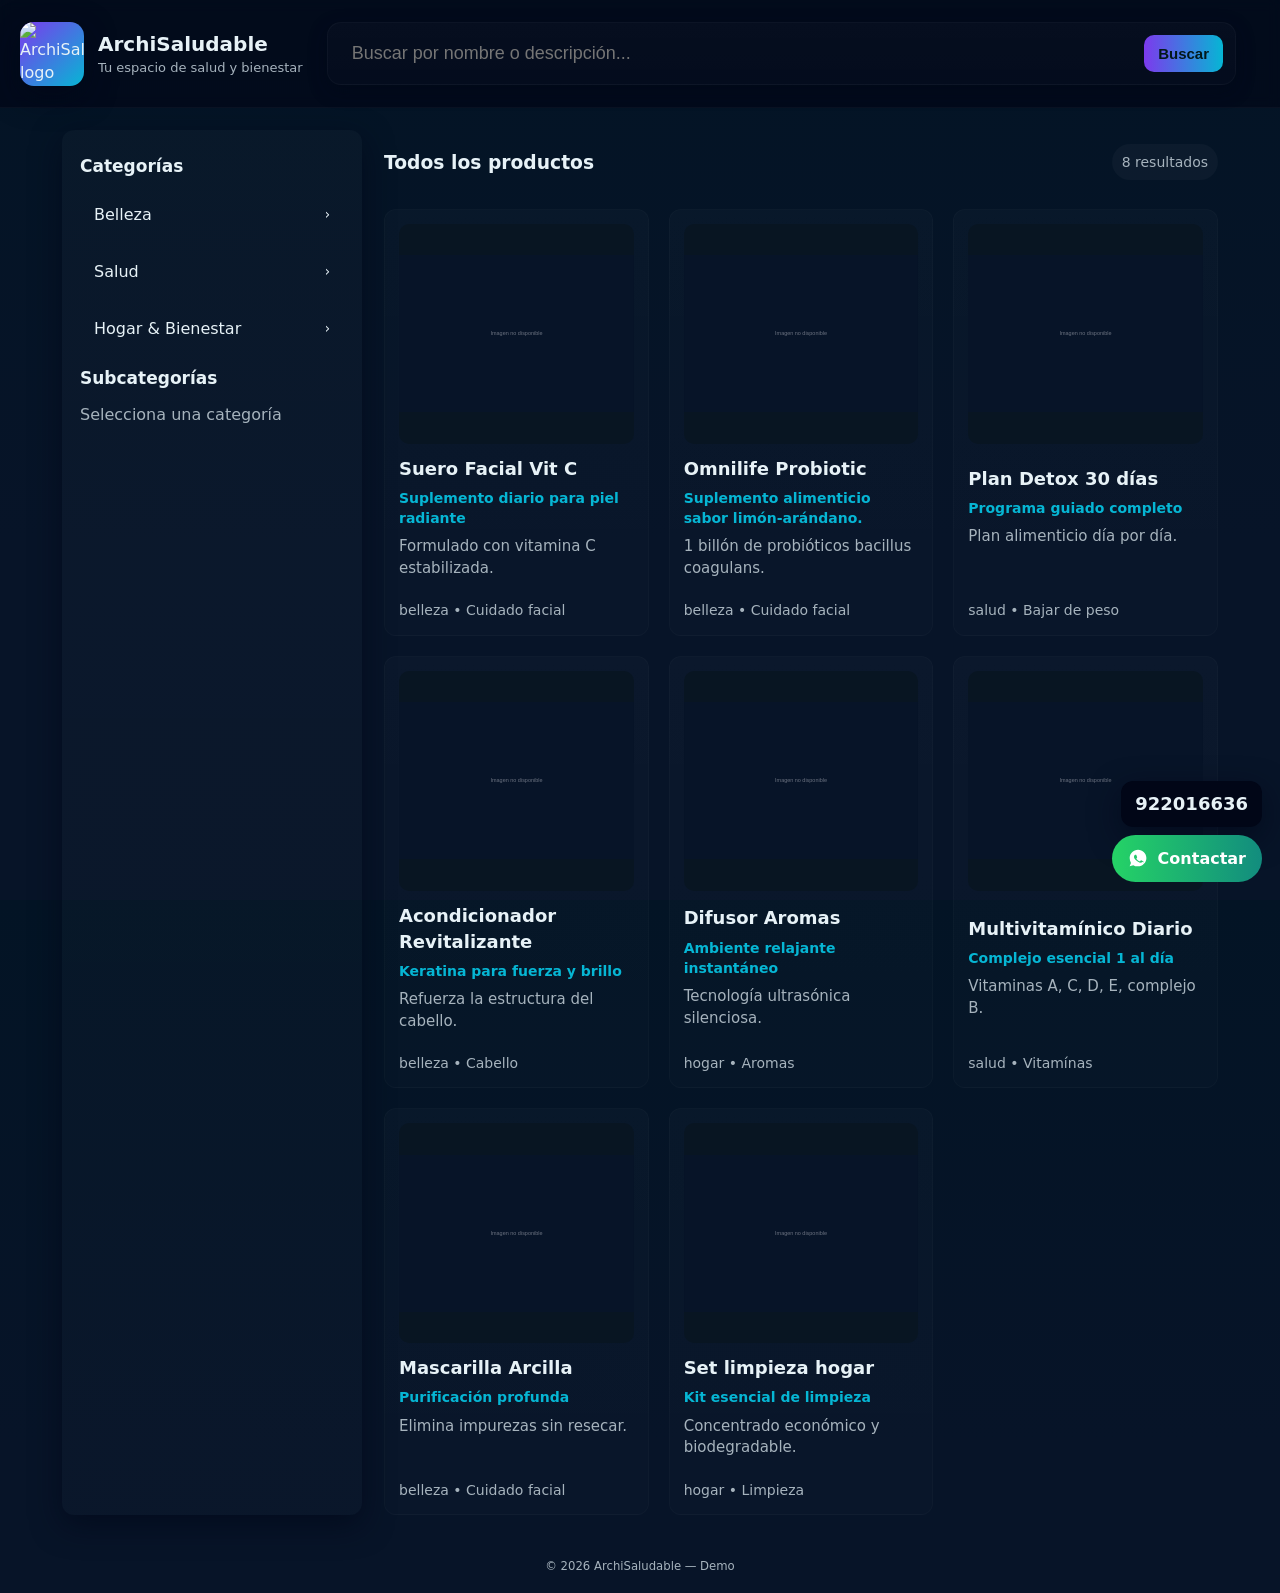
==== ArchiPapu.html @ 8f839a3d "Add files via upload" ====
<!doctype html>
<html lang="es">
<head>
  <meta charset="utf-8" />
  <meta name="viewport" content="width=device-width,initial-scale=1" />
  <title>ArchiSaludable — Catálogo</title>
  <meta name="description" content="ArchiSaludable - Productos de salud y bienestar" />
  <style>
    :root{
      --bg:#031425;
      --panel: linear-gradient(180deg, rgba(255,255,255,0.02), rgba(255,255,255,0.01));
      --accent-1:#06b6d4;
      --accent-2:#7c3aed;
      --muted:#a6b3bd;
      --text:#e7f2f7;
      --card-radius:14px;
      --soft-shadow: 0 10px 30px rgba(2,6,23,0.6);
      font-family: Inter, system-ui, -apple-system, "Segoe UI", Roboto, "Helvetica Neue", Arial;
    }

    *{box-sizing:border-box}
    html,body{height:100%; margin:0; background:linear-gradient(180deg,var(--bg) 0%, #071428 60%); color:var(--text); -webkit-font-smoothing:antialiased; -moz-osx-font-smoothing:grayscale;}
    body{line-height:1.45; font-size:16px;}

    /* Header: logo + central search */
    header.hero{
      display:flex; align-items:center; gap:18px; padding:16px 20px; position:sticky; top:0; z-index:200;
      background: rgba(2,6,23,0.6); backdrop-filter: blur(6px); border-bottom:1px solid rgba(255,255,255,0.03);
    }
    .brand{display:flex; align-items:center; gap:14px; min-width:220px}
    .brand img.logo{
      width:64px; height:64px; border-radius:14px; object-fit:cover; background:linear-gradient(135deg,var(--accent-2),var(--accent-1));
      box-shadow: var(--soft-shadow);
    }
    .site-title{font-size:20px; font-weight:800; margin:0}
    .site-sub{font-size:13px; color:var(--muted); margin:0;}

    /* Big, clear search bar */
    .searchbar{flex:1; display:flex; align-items:center; justify-content:center; padding:6px}
    .search-input{
      width:100%; max-width:980px; display:flex; gap:8px; align-items:center;
      background:var(--panel); padding:12px; border-radius:14px; border:1px solid rgba(255,255,255,0.03);
      box-shadow: 0 6px 18px rgba(2,6,23,0.45);
    }
    .search-input input{
      flex:1; background:transparent; border:0; outline:none; color:var(--text); font-size:18px; padding:8px 12px;
    }
    .search-input button{
      background:linear-gradient(90deg,var(--accent-2),var(--accent-1)); border:0; color:#02181a; padding:10px 14px; border-radius:10px;
      font-weight:800; cursor:pointer; font-size:15px;
    }

    /* Layout */
    .container{display:grid; grid-template-columns:300px 1fr; gap:22px; padding:22px; max-width:1200px; margin:0 auto;}
    @media (max-width:1000px){ .container{grid-template-columns:1fr; padding:14px;} .sidebar{order:2} .main{order:1} }

    /* Sidebar - simple and large */
    .sidebar{background:var(--panel); padding:18px; border-radius:12px; box-shadow: var(--soft-shadow)}
    h4{margin:6px 0 12px; font-size:17px}
    .category-list{display:flex; flex-direction:column; gap:10px}
    .category-item{padding:12px 14px; border-radius:12px; cursor:pointer; color:var(--text); display:flex; justify-content:space-between; align-items:center; font-size:16px}
    .category-item:hover{background:rgba(255,255,255,0.02)}
    .category-item.active{background:linear-gradient(90deg, rgba(124,58,237,0.08), rgba(6,182,212,0.06)); border:1px solid rgba(124,58,237,0.08)}
    .subcats{margin-top:12px; display:flex; gap:8px; flex-wrap:wrap}
    .chip{background:rgba(255,255,255,0.03); padding:8px 12px; border-radius:999px; font-size:14px; cursor:pointer}
    .chip.active{background:linear-gradient(90deg,var(--accent-1),var(--accent-2)); color:#02181a; font-weight:700}

    /* Main product area */
    .main{min-height:360px}
    .filters-row{display:flex; align-items:center; gap:12px; margin-bottom:14px}
    .badge{background:rgba(255,255,255,0.03); padding:8px 10px; border-radius:999px; color:var(--muted); font-size:14px}
    .products{display:grid; grid-template-columns:repeat(3,1fr); gap:20px}
    @media (max-width:1100px){ .products{grid-template-columns:repeat(2,1fr)} }
    @media (max-width:640px){ .products{grid-template-columns:1fr} }

    /* Product card with larger text for elders */
    .card{background:var(--panel); padding:14px; border-radius:12px; overflow:hidden; transition:transform .18s ease, box-shadow .18s; border:1px solid rgba(255,255,255,0.02); cursor:pointer; min-height:330px; display:flex; flex-direction:column; justify-content:space-between}
    .card:hover{transform:translateY(-6px); box-shadow:0 16px 40px rgba(2,6,23,0.65)}
    /* Card thumbnail: fixed height, cover to keep grid tidy */
    .thumb{width:100%; height:220px; object-fit:cover; border-radius:10px; display:block; transition:opacity .45s ease; background:#081522}
    .thumb-video{width:100%; height:220px; object-fit:cover; border-radius:10px; display:block; background:#081522}
    .p-title{font-weight:800; margin:12px 0 6px; font-size:18px}
    .p-subtitle{color:var(--accent-1); font-weight:700; margin-bottom:8px; font-size:14px}
    .p-desc{color:var(--muted); font-size:15px; min-height:54px}
    .p-meta{color:var(--muted); font-size:14px; margin-top:10px}

    /* Modal: responsive & scrollable - improved for full images */
    .modal{
      position:fixed;
      inset:0;
      display:flex;
      align-items:flex-start; /* allow content to start near top so it's scrollable on small screens */
      justify-content:center;
      padding:24px 12px 36px;
      padding-top:6vh;
      background:rgba(2,6,23,0.72);
      opacity:0;
      pointer-events:none;
      transition:opacity .18s;
      overflow-y:auto; /* allow modal overlay to scroll on small screens */
      -webkit-overflow-scrolling:touch;
      z-index:400;
    }
    .modal.show{opacity:1; pointer-events:auto}
    .modal-card{
      width:min(1100px,98%);
      background:linear-gradient(180deg,#071428,#061226);
      border-radius:12px;
      padding:18px;
      display:grid;
      grid-template-columns:1fr 1fr;
      gap:16px;
      box-shadow: 0 18px 48px rgba(0,0,0,0.6);
      max-height: calc(100vh - 80px); /* fits within viewport but leaves room to scroll */
      overflow:auto; /* allow full modal content to scroll when needed */
      -webkit-overflow-scrolling:touch;
      position:relative; /* needed for corner close button */
    }
    @media (max-width:900px){ .modal-card{grid-template-columns:1fr; padding:14px;} }

    /* Image area: allow scrolling & zooming inside */
    .image-frame{
      border-radius:12px;
      padding:10px;
      background: linear-gradient(180deg, rgba(255,255,255,0.015), rgba(255,255,255,0.01));
      border: 1px solid rgba(255,255,255,0.05);
      box-shadow: 0 10px 30px rgba(6,30,45,0.45), inset 0 1px 0 rgba(255,255,255,0.015);
    }
    .modal-image-wrap{
      width:100%;
      display:flex;
      align-items:center;
      justify-content:center;
      overflow:auto; /* if image/video is large allow scrolling */
      background:transparent;
      border-radius:8px;
      padding:8px;
      -webkit-overflow-scrolling:touch;
      position:relative;
    }
    .modal-card img,
    .modal-card video,
    .modal-card iframe{
      max-width:100%;
      height:auto;
      max-height: calc(60vh - 80px); /* generous cap to fit header/controls */
      object-fit:contain;
      border-radius:10px;
      display:block;
      transition: transform .22s ease;
      cursor: zoom-in;
      user-select:none;
      -webkit-user-drag:none;
      background:#000;
      border: 6px solid rgba(255,255,255,0.03); /* marco alrededor del media */
      box-shadow: 0 8px 30px rgba(0,0,0,0.5);
    }
    .modal-card img.zoomed,
    .modal-card iframe.zoomed,
    .modal-card video.zoomed{
      cursor: zoom-out;
      transform-origin: center center;
      max-height: none;
      max-width: none;
    }

    .modal-controls{display:flex; gap:8px; align-items:center; justify-content:flex-end; margin-bottom:6px}
    .control-btn{background:rgba(255,255,255,0.03); border:0; padding:8px 10px; border-radius:8px; color:var(--muted); cursor:pointer}

    /* corner close button */
    .modal-top-close{
      position:absolute;
      top:10px;
      right:10px;
      background:linear-gradient(90deg, rgba(255,255,255,0.03), rgba(255,255,255,0.02));
      border:0;
      width:44px;
      height:44px;
      border-radius:10px;
      display:flex;
      align-items:center;
      justify-content:center;
      color:var(--muted);
      font-size:18px;
      cursor:pointer;
      box-shadow: 0 8px 20px rgba(2,6,23,0.45);
    }
    .modal-top-close:focus{outline:2px solid rgba(124,58,237,0.25)}

    .thumb-strip{display:flex; gap:10px; margin-top:10px; flex-wrap:wrap; align-items:center}
    /* uniform thumbnails for modal */
    .thumb-strip img, .thumb-strip video{width:72px; height:72px; object-fit:cover; border-radius:8px; cursor:pointer; opacity:.9; border:2px solid transparent}
    .thumb-strip img.active, .thumb-strip video.active{border-color:rgba(255,255,255,0.12); opacity:1}

    .modal-subtitle{color:var(--accent-1); font-weight:700; margin-top:6px; font-size:15px}
    .modal-details{color:var(--muted); margin-top:12px; font-size:15px; white-space:pre-wrap}
    .modal-bullets{margin-top:10px; color:var(--muted); font-size:15px; padding-left:18px}

    /* NEW: Styled section titles for Beneficios & Contenido */
    .section-title-beneficios{
      display:inline-block;
      padding:8px 12px;
      border-radius:10px;
      background: linear-gradient(90deg,#1db95433,#0db67a33); /* verde suave */
      color:#dff7ea;
      font-weight:800;
      margin-top:6px;
      letter-spacing:0.6px;
      box-shadow: 0 6px 18px rgba(13,182,122,0.08);
    }
    .section-title-contenido{
      display:inline-block;
      padding:8px 12px;
      border-radius:10px;
      background: linear-gradient(90deg,var(--accent-2),var(--accent-1));
      color:#012427;
      font-weight:800;
      margin-top:12px;
      letter-spacing:0.6px;
      box-shadow: 0 6px 18px rgba(124,58,237,0.08);
    }

    .beneficios-list{margin-top:10px; padding-left:18px; color:#e6ffef; font-size:15px; line-height:1.5}
    .contenido-list{margin-top:8px; padding-left:18px; color:var(--muted); font-size:15px; line-height:1.5}

    /* Prevent background scroll when modal is open (class toggled via JS) */
    /* NOTE: removed touch-action:none to allow touch scrolling INSIDE modal overlay on mobile devices */
    body.modal-open{overflow:hidden;}

    /* WhatsApp floating */
    .whatsapp-area{position:fixed; right:18px; bottom:18px; z-index:300; display:flex; gap:8px; flex-direction:column; align-items:flex-end}
    .phone-large{background:rgba(2,6,23,0.95); color:var(--text); padding:10px 14px; border-radius:12px; font-weight:900; font-size:18px; box-shadow:var(--soft-shadow)}
    .whatsapp-cta{display:flex; align-items:center; gap:10px; padding:12px 16px; border-radius:999px; background:linear-gradient(90deg,#25D366,#128C7E); color:white; text-decoration:none; font-weight:900}

    /* helpers */
    .flex{display:flex; gap:8px; align-items:center}
    .spacer{flex:1}
    footer{padding:18px; color:var(--muted); text-align:center; font-size:14px}

    /* small adjustments for very small screens */
    @media (max-width:420px){
      .modal-card{padding:12px; gap:10px}
      .modal-card img{max-height: calc(45vh - 60px)}
      header.hero{padding:10px}
      .brand img.logo{width:52px;height:52px}
      .modal-top-close{width:40px;height:40px; top:8px; right:8px}
    }
  </style>
</head>
<body>
  <header class="hero" role="banner">
    <div class="brand">
      <!-- replace logo-placeholder.png by your image later -->
      <img class="logo" id="siteLogo" src="logo-placeholder.png" alt="ArchiSaludable logo">
      <div>
        <p class="site-title" id="siteTitle">ArchiSaludable</p>
        <p class="site-sub" id="siteLead">Tu espacio de salud y bienestar</p>
      </div>
    </div>

    <div class="searchbar" role="search">
      <div class="search-input" aria-label="Barra de búsqueda">
        <input id="globalSearch" type="search" placeholder="Buscar por nombre o descripción..." aria-label="Buscar productos">
        <button id="searchBtn" title="Buscar">Buscar</button>
      </div>
    </div>

    <div class="header-right" aria-hidden="true"></div>
  </header>

  <main class="container" role="main">
    <aside class="sidebar" aria-label="Filtros y categorías">
      <div>
        <h4>Categorías</h4>
        <div class="category-list" id="categoryList" role="list"></div>

        <div style="margin-top:14px">
          <h4>Subcategorías</h4>
          <div class="subcats" id="subcatList" role="list"></div>
        </div>
      </div>
    </aside>

    <section class="main" aria-live="polite">
      <div class="filters-row" style="align-items:center;">
        <h3 id="currentFilter">Todos los productos</h3>
        <div class="spacer"></div>
        <div class="badge" id="resultsCount">0 resultados</div>
      </div>

      <div class="products" id="productsGrid" aria-label="Productos disponibles"></div>
    </section>
  </main>

  <footer>
    <small>© <span id="year"></span> ArchiSaludable — Demo</small>
  </footer>

  <!-- Modal de detalle -->
  <div class="modal" id="productModal" aria-hidden="true">
    <div class="modal-card" role="dialog" aria-modal="true" aria-labelledby="modalTitle">
      <!-- corner close button -->
      <button class="modal-top-close" id="modalClose" aria-label="Cerrar detalles">✕</button>

      <div>
        <div class="modal-controls" style="margin-top:6px;">
          <div class="spacer"></div>
        </div>

        <div class="image-frame">
          <div class="modal-image-wrap" id="modalImageWrap">
            <!-- imagen principal -->
            <img id="modalImage" src="" alt="Imagen producto" style="display:none;">
            <!-- video local principal -->
            <video id="modalVideo" controls playsinline style="display:none;"></video>
            <!-- iframe para YouTube (subtitles si existen: cc_load_policy=1) -->
            <iframe id="modalYoutube" style="display:none;" frameborder="0" allow="accelerometer; autoplay; clipboard-write; encrypted-media; gyroscope; picture-in-picture; web-share" allowfullscreen></iframe>
          </div>
          <div class="thumb-strip" id="modalThumbs" aria-hidden="false"></div>
        </div>
      </div>

      <div style="display:flex; flex-direction:column;">
        <div style="display:flex; align-items:start; gap:12px;">
          <div>
            <h2 id="modalTitle">Título</h2>
            <div class="modal-subtitle" id="modalSubtitle">Subtítulo</div>
            <div class="p-meta" id="modalCat">Categoría • Subcategoría</div>
          </div>
          <div class="spacer"></div>
        </div>

        <!-- BENEFICIOS (if present) -->
        <div id="modalBeneficiosWrap" style="margin-top:12px;">
          <!-- section-title-beneficios + lista se inyecta desde JS -->
        </div>

        <!-- Contenido section -->
        <div id="modalContenidoWrap" style="margin-top:12px;">
          <!-- section-title-contenido + lista se inyecta desde JS -->
        </div>

        <div class="modal-details" id="modalDesc" style="display:none">Descripción</div>
      </div>
    </div>
  </div>

  <!-- WhatsApp floating area -->
  <div class="whatsapp-area" aria-hidden="false">
    <div class="phone-large">922016636</div>
    <a id="whatsappCta" class="whatsapp-cta" href="https://wa.me/message/Q6ABSBEH2JP4L1" target="_blank" rel="noopener noreferrer">
      <svg viewBox="0 0 24 24" aria-hidden="true" focusable="false" style="width:20px;height:20px"><path fill="white" d="M12.04 2C6.55 2 2 6.53 2 12.01c0 2.12.56 4.09 1.54 5.84L2 22l4.31-1.45A9.96 9.96 0 0012.04 22c5.49 0 10.04-4.53 10.04-9.99C22.08 6.53 17.53 2 12.04 2zm5.2 14.37c-.2.56-1.17 1.08-1.6 1.15-.42.07-.93.1-1.95-.18-3.01-.86-5.02-3.56-5.18-3.74-.15-.18-1.3-1.49-1.3-2.84 0-1.34.7-1.99.95-2.27.25-.28.55-.34.74-.34.19 0 .38 0 .55.01.17.02.41-.07.64.48.23.56.78 1.92.85 2.06.07.14.12.33.03.54-.09.21-.14.34-.28.52-.14.18-.29.4-.42.55-.14.15-.29.28-.13.55.16.27.71 1.15 1.52 1.86 1.04.88 1.9 1.16 2.17 1.29.27.12.43.1.59-.06.16-.16.67-.77.86-1.04.19-.27.38-.22.66-.13.28.09 1.78.83 2.08.98.3.15.5.23.57.36.07.12.07.69-.13 1.25z"/></svg>
      <span>Contactar</span>
    </a>
  </div>

  <script>
    /**************************************************************************
     * ArchiSaludable UPD v6:
     * - Replaces local video with embedded YouTube player (inline, no redirect).
     * - cc_load_policy=1 is used to show captions if available; cc_lang_pref=es is set as preference.
     * - On modal close the iframe src is cleared to stop playback.
     * - Preservation of images and previous features ensured.
     **************************************************************************/

    const PLACEHOLDER_SVG = 'data:image/svg+xml;utf8,' + encodeURIComponent(
      '<svg xmlns="http://www.w3.org/2000/svg" width="1200" height="800" viewBox="0 0 1200 800">' +
      '<rect width="100%" height="100%" fill="#071428"/>' +
      '<text x="50%" y="50%" fill="#6b7280" font-family="Arial,Helvetica,sans-serif" font-size="28" text-anchor="middle" alignment-baseline="middle">Imagen no disponible</text>' +
      '</svg>'
    );

    // --- Helpers to detect media type ---
    function isVideoFile(url){
      if(!url) return false;
      const clean = url.split('?')[0].toLowerCase();
      return /\.(mp4|webm|ogg|mov|m4v)$/.test(clean);
    }
    function isYouTubeUrl(url){
      if(!url) return false;
      // accept youtu.be short links and youtube.com/watch/embed/v/ links
      const m = url.match(/(?:youtu\.be\/|youtube\.com\/(?:watch\?v=|embed\/|v\/))([A-Za-z0-9_-]{11})/);
      return m ? m[1] : false;
    }
    function getYouTubeThumbnail(id){ return `https://img.youtube.com/vi/${id}/hqdefault.jpg`; }
    function getYouTubeEmbedUrl(id){
      // enablejsapi=1 so JS can control (we clear src on close), cc_load_policy=1 to request captions, cc_lang_pref=es preferred
      return `https://www.youtube.com/embed/${id}?rel=0&modestbranding=1&enablejsapi=1&cc_load_policy=1&cc_lang_pref=es`;
    }
    function getMediaPreviewSrc(src){
      const yt = isYouTubeUrl(src);
      if(yt) return getYouTubeThumbnail(yt);
      return src || PLACEHOLDER_SVG;
    }

    // --- Data: categories, subcats, products (images arrays) ---
    const DATA = {
      categories: [
        {id:'belleza', name:'Belleza'},
        {id:'salud', name:'Salud'},
        {id:'hogar', name:'Hogar & Bienestar'}
      ],
      subcats: {
        salud: ['Bajar de peso','Más energía','Vitamínas'],
        belleza: ['Cuidado facial','Maquillaje','Cabello'],
        hogar: ['Limpieza','Aromas','Accesorios']
      },
      products: [
        {
          id:1,
          title:'Suero Facial Vit C',
          subtitle: 'Suplemento diario para piel radiante',
          desc: 'Suero concentrado con vitamina C y extractos naturales para mejorar la luminosidad de la piel y ofrecer protección antioxidante.',
          beneficios: [
            'Ayuda a eliminar la gastritis',
            'helycobacter',
            'Enfocado ayudar a mejorar la digestión y sistema inmunológico.',
            'Promueve el equilibrio de la flora intestinal.',
            'Disminuye la inflamación intestinal, el dolor.',
            'Mejora el estreñimiento',
            'Eliminan bacterias.'
          ],
          content: [
            'Formulado con vitamina C estabilizada.',
            'Extracto de té blanco y prebióticos para el equilibrio cutáneo.',
            'Apto para todo tipo de piel, sin parabenos.',
            'Presentación: frasco de 30 ml.'
          ],
          cat:'belleza',
          sub:'Cuidado facial',
          images:[
            'https://picsum.photos/seed/serum1/1000/800',
            'https://picsum.photos/seed/serum2/1000/800',
            'https://picsum.photos/seed/serum3/1000/800'
          ]
        },
        {
          id:2,
          title:'Omnilife Probiotic',
          subtitle: 'Suplemento alimenticio sabor limón-arándano.',
          desc: 'Suero concentrado con vitamina C y extractos naturales para mejorar la luminosidad de la piel y ofrecer protección antioxidante.',
          beneficios: [
            'Ayuda a eliminar la gastritis',
            'helycobacter',
            'Enfocado ayudar a mejorar la digestión y sistema inmunológico.',
            'Promueve el equilibrio de la flora intestinal.',
            'Disminuye la inflamación intestinal, el dolor.',
            'Mejora el estreñimiento',
            'Eliminan bacterias.'
          ],
          content: [
            '1 billón de probióticos bacillus coagulans.',
            'Fibra prebiótica.',
            'Extracto de té blanco.',
            'Vitamina B12.',
            'Minerales.',
            'Sin azúcar.',
            'Sin calorías.',
            'Endulzantes de origen natural.',
            'Sugerencia de consumo: Puedes consumirlo al iniciar tu día y comenzar con la mejor nutrición.',
          ],
          cat:'belleza',
          sub:'Cuidado facial',
          images:[
            'Probiotic_OMNILIFE_6724761.PNG',
            'Probiotic_OMNILIFE_caja_sobre.PNG',
            // <-- vídeo de YouTube (se reproduce inline en el modal)
            'https://youtu.be/rSHir4Kf9SE'
          ]
        },
        {
          id:3,
          title:'Plan Detox 30 días',
          subtitle: 'Programa guiado completo',
          desc: 'Plan de 30 días con guía nutricional y recetas para ayudar en el proceso de depuración y reducción de medidas.',
          content: [
            'Plan alimenticio día por día.',
            'Lista de compras y recetas fáciles.',
            'Consejos de ejercicio leve y hábitos saludables.'
          ],
          cat:'salud',
          sub:'Bajar de peso',
          images:[
            'https://picsum.photos/seed/detox1/1000/800',
            'https://picsum.photos/seed/detox2/1000/800',
            'https://picsum.photos/seed/detox3/1000/800'
          ]
        },
        {
          id:4,
          title:'Acondicionador Revitalizante',
          subtitle: 'Keratina para fuerza y brillo',
          desc: 'Acondicionador enriquecido con keratina que repara la fibra capilar y deja el cabello sedoso.',
          content: [
            'Refuerza la estructura del cabello.',
            'Reduce el quiebre y aporta brillo.',
            'Apto para uso frecuente.'
          ],
          cat:'belleza',
          sub:'Cabello',
          images:[
            'https://picsum.photos/seed/conditioner1/1000/800',
            'https://picsum.photos/seed/conditioner2/1000/800'
          ]
        },
        {
          id:5,
          title:'Difusor Aromas',
          subtitle: 'Ambiente relajante instantáneo',
          desc: 'Difusor ultrasónico con luz LED y temporizador para crear ambientes tranquilos en casa u oficina.',
          content: [
            'Tecnología ultrasónica silenciosa.',
            'Capacidad 300ml, apagado automático cuando se agota el agua.',
            'Incluye adaptador y manual.'
          ],
          cat:'hogar',
          sub:'Aromas',
          images:[
            'https://picsum.photos/seed/diffuser1/1000/800',
            'https://picsum.photos/seed/diffuser2/1000/800',
            'https://picsum.photos/seed/diffuser3/1000/800'
          ]
        },
        {
          id:6,
          title:'Multivitamínico Diario',
          subtitle: 'Complejo esencial 1 al día',
          desc: 'Multivitamínico diseñado para cubrir necesidades diarias clave: vitaminas, minerales y cofactores.',
          content: [
            'Vitaminas A, C, D, E, complejo B.',
            'Minerales: hierro, zinc, magnesio.',
            'Presentación: frasco 60 cápsulas.'
          ],
          cat:'salud',
          sub:'Vitamínas',
          images:[
            'https://picsum.photos/seed/multi1/1000/800',
            'https://picsum.photos/seed/multi2/1000/800'
          ]
        },
        {
          id:7,
          title:'Mascarilla Arcilla',
          subtitle: 'Purificación profunda',
          desc: 'Mascarilla de arcilla para limpiar poros y equilibrar piel con tendencia a grasa.',
          content: [
            'Elimina impurezas sin resecar.',
            'Extractos calmantes de aloe vera.',
            'Usar 1-2 veces por semana.'
          ],
          cat:'belleza',
          sub:'Cuidado facial',
          images:[
            'https://picsum.photos/seed/mask1/1000/800',
            'https://picsum.photos/seed/mask2/1000/800'
          ]
        },
        {
          id:8,
          title:'Set limpieza hogar',
          subtitle: 'Kit esencial de limpieza',
          desc: 'Juego con 3 productos para limpieza diaria del hogar: concentrado, limpiador multiusos y paño microfibra.',
          content: [
            'Concentrado económico y biodegradable.',
            'Instrucciones de uso y dosificación incluidas.',
            'Ideal para familias.'
          ],
          cat:'hogar',
          sub:'Limpieza',
          images:[
            'https://picsum.photos/seed/clean1/1000/800',
            'https://picsum.photos/seed/clean2/1000/800',
            'https://picsum.photos/seed/clean3/1000/800'
          ]
        }
      ]
    };

    // --- State & slideshow config ---
    let state = { cat:null, sub:null, query:'', filtered:[] };
    const cardIntervals = new Map();
    const cardIndices = new Map();
    const SLIDE_INTERVAL = 1400; // ms — suave

    // --- Music playlist (background only, no visible controls) ---
    const musicTracks = [
      {title:'Calm Intro', url:'m1.mp3'},
      {title:'Soft Rhythm', url:'m2.mp3'},
      {title:'Gentle Waves', url:'m3.mp3'},
      {title:'Acoustic Flow', url:'m4.mp3'},
      {title:'Ambient Night', url:'m5.mp3'},
      {title:'Morning Breeze', url:'m6.mp3'},
      {title:'LoFi Focus', url:'m7.mp3'},
      {title:'Chill Outro', url:'m8.mp3'}
    ];
    let audio = new Audio();
    audio.preload = 'auto';
    audio.loop = false;
    audio.volume = 0.6; // suave por defecto
    let musicStarted = false;
    let currentTrackIdx = 0;

    function playTrackAt(index){
      if(index < 0 || index >= musicTracks.length) index = 0;
      currentTrackIdx = index;
      audio.src = musicTracks[index].url;
      audio.load();
      audio.play().catch(()=>{ /* se iniciará con interacción del usuario si el navegador lo bloquea */ });
    }

    function startPlaylistRandomFirst(){
      if(musicStarted) return;
      musicStarted = true;
      const r = Math.floor(Math.random() * musicTracks.length);
      playTrackAt(r);
    }

    // cuando termina una pista, pasa a la siguiente (wrapping)
    audio.addEventListener('ended', () => {
      currentTrackIdx = (currentTrackIdx + 1) % musicTracks.length;
      playTrackAt(currentTrackIdx);
    });

    // iniciar música en el primer click del usuario (requisito de gesture)
    document.addEventListener('click', function startMusicOnce(){
      if(musicStarted) return;
      startPlaylistRandomFirst();
    }, {once:true, capture:true});

    // --- DOM helpers ---
    const $ = s => document.querySelector(s);
    const $$ = s => Array.from(document.querySelectorAll(s));

    // --- Render categories & subcats & products ---
    function renderCategories(){
      const wrap = $('#categoryList'); wrap.innerHTML = '';
      DATA.categories.forEach(c => {
        const div = document.createElement('div');
        div.className = 'category-item' + (state.cat === c.id ? ' active' : '');
        div.innerHTML = `<span>${c.name}</span><small class="small">›</small>`;
        div.onclick = () => { state.cat = (state.cat === c.id ? null : c.id); state.sub = null; applyFilters(); renderCategories(); renderSubcats(); };
        wrap.appendChild(div);
      });
    }

    function renderSubcats(){
      const wrap = $('#subcatList'); wrap.innerHTML = '';
      if(!state.cat){ wrap.innerHTML = '<div class="small" style="color:var(--muted)">Selecciona una categoría</div>'; return; }
      const subs = DATA.subcats[state.cat] || [];
      subs.forEach(s => {
        const chip = document.createElement('div');
        chip.className = 'chip' + (state.sub === s ? ' active' : '');
        chip.textContent = s;
        chip.onclick = () => { state.sub = (state.sub === s ? null : s); applyFilters(); renderSubcats(); };
        wrap.appendChild(chip);
      });
    }

    function renderProducts(items){
      const grid = $('#productsGrid'); grid.innerHTML = '';
      items.forEach(p => {
        const card = document.createElement('article'); card.className = 'card'; card.dataset.productId = p.id;
        const firstMedia = p.images && p.images.length ? p.images[0] : '';
        const snippet = (p.content && p.content.length) ? p.content[0] : (p.desc || '');

        // choose thumb element depending on media type (YouTube => youtube thumbnail)
        let thumbHtml = '';
        if(isYouTubeUrl(firstMedia)){
          const ytId = isYouTubeUrl(firstMedia);
          thumbHtml = `<img loading="lazy" class="thumb" src="${getYouTubeThumbnail(ytId)}" alt="${escapeHtml(p.title)}">`;
        } else if (isVideoFile(firstMedia)){
          // show placeholder poster as image (we don't autoplay video thumbnails here)
          thumbHtml = `<img loading="lazy" class="thumb" src="${getMediaPreviewSrc(firstMedia)}" alt="${escapeHtml(p.title)}">`;
        } else {
          thumbHtml = `<img loading="lazy" class="thumb" src="${firstMedia}" alt="${escapeHtml(p.title)}">`;
        }

        card.innerHTML = `
          ${thumbHtml}
          <div>
            <div class="p-title">${escapeHtml(p.title)}</div>
            ${p.subtitle ? `<div class="p-subtitle">${escapeHtml(p.subtitle)}</div>` : ''}
            <div class="p-desc">${escapeHtml(snippet)}</div>
          </div>
          <div class="p-meta">${escapeHtml(p.cat)} • ${escapeHtml(p.sub)}</div>
        `;

        // fallback if image fails
        const thumbImg = card.querySelector('.thumb');
        if(thumbImg) thumbImg.onerror = () => { thumbImg.src = PLACEHOLDER_SVG; thumbImg.style.objectFit = 'contain'; };

        attachHoverSlideshow(card, p.images);
        card.addEventListener('click', (e) => { openModal(p.id); });
        grid.appendChild(card);
      });
      $('#resultsCount').textContent = `${items.length} resultado${items.length!==1 ? 's' : ''}`;
    }

    // --- Slideshow for cards (shows preview images/thumbnails; supports youtube via thumbnails) ---
    function attachHoverSlideshow(cardEl, images){
      if(!images || images.length <= 1) return;
      const imgEl = cardEl.querySelector('.thumb');
      if(!imgEl) return;
      cardIndices.set(cardEl, 0);
      imgEl.style.transition = 'opacity 0.45s ease';

      function startCycle(){
        if(cardIntervals.has(cardEl)) return;
        const id = setInterval(() => {
          imgEl.style.opacity = '0';
          setTimeout(() => {
            let idx = (cardIndices.get(cardEl) || 0) + 1;
            if(idx >= images.length) idx = 0;
            cardIndices.set(cardEl, idx);
            const newSrc = getMediaPreviewSrc(images[idx]);
            const tmp = new Image();
            tmp.onload = () => { imgEl.src = newSrc; imgEl.style.opacity = '1'; };
            tmp.onerror = () => { imgEl.src = PLACEHOLDER_SVG; imgEl.style.opacity = '1'; };
            tmp.src = newSrc;
          }, 280);
        }, SLIDE_INTERVAL);
        cardIntervals.set(cardEl, id);
      }

      function stopCycle(){
        const id = cardIntervals.get(cardEl);
        if(id){ clearInterval(id); cardIntervals.delete(cardEl); }
        const first = getMediaPreviewSrc(images[0]);
        const tmp = new Image();
        tmp.onload = () => { imgEl.style.opacity = '0'; setTimeout(()=>{ imgEl.src = first; imgEl.style.opacity = '1'; }, 160); };
        tmp.onerror = () => { imgEl.style.opacity = '0'; setTimeout(()=>{ imgEl.src = PLACEHOLDER_SVG; imgEl.style.objectFit='contain'; imgEl.style.opacity = '1'; }, 160); };
        tmp.src = first;
        cardIndices.set(cardEl, 0);
      }

      cardEl.addEventListener('mouseenter', () => { startCycle(); });
      cardEl.addEventListener('mouseleave', () => { stopCycle(); });

      // touch gestures
      let touchStarted = false;
      cardEl.addEventListener('touchstart', () => { touchStarted = true; }, {passive:true});
      cardEl.addEventListener('touchmove', () => { if(!touchStarted) touchStarted = true; startCycle(); }, {passive:true});
      cardEl.addEventListener('touchend', () => { touchStarted = false; stopCycle(); }, {passive:true});
      cardEl.addEventListener('touchcancel', () => { touchStarted = false; stopCycle(); }, {passive:true});
    }

    // --- Modal handling (images, local videos, and YouTube embed) ---
    const modal = $('#productModal');
    const modalImage = $('#modalImage');
    const modalVideo = $('#modalVideo');
    const modalYoutube = $('#modalYoutube');
    const modalThumbs = $('#modalThumbs');

    function clearAllMedia(){
      // stop & clear local video
      try{ modalVideo.pause(); modalVideo.removeAttribute('src'); modalVideo.load(); }catch(e){}
      // clear image
      modalImage.src = '';
      // clear youtube iframe
      try{ modalYoutube.src = ''; }catch(e){}
      // hide all
      modalImage.style.display = 'none';
      modalVideo.style.display = 'none';
      modalYoutube.style.display = 'none';
    }

    function setModalMedia(src){
      clearAllMedia();
      if(!src){
        modalImage.src = PLACEHOLDER_SVG;
        modalImage.style.display = 'block';
        return;
      }
      const ytId = isYouTubeUrl(src);
      if(ytId){
        // show iframe with subtitles requested (cc_load_policy=1) and cc_lang_pref=es
        modalYoutube.src = getYouTubeEmbedUrl(ytId);
        modalYoutube.style.display = 'block';
        return;
      }
      if(isVideoFile(src)){
        modalVideo.src = src;
        modalVideo.style.display = 'block';
        modalVideo.currentTime = 0;
        return;
      }
      // image
      const tmp = new Image();
      tmp.onload = () => { modalImage.src = src; modalImage.style.display = 'block'; };
      tmp.onerror = () => { modalImage.src = PLACEHOLDER_SVG; modalImage.style.display = 'block'; };
      tmp.src = src;
    }

    function openModal(productId){
      const p = DATA.products.find(x => x.id === productId); if(!p) return;

      // set textual content
      $('#modalTitle').textContent = p.title;
      $('#modalSubtitle').textContent = p.subtitle || '';
      $('#modalCat').textContent = `${p.cat} • ${p.sub}`;
      $('#modalDesc').style.display = p.desc ? 'block' : 'none';
      $('#modalDesc').textContent = p.desc || '';

      // BENEFICIOS (if exists)
      const beneficiosWrap = $('#modalBeneficiosWrap');
      beneficiosWrap.innerHTML = '';
      if(p.beneficios && Array.isArray(p.beneficios) && p.beneficios.length){
        const title = document.createElement('div');
        title.className = 'section-title-beneficios';
        title.textContent = 'BENEFICIOS:';
        beneficiosWrap.appendChild(title);

        const ul = document.createElement('ul');
        ul.className = 'beneficios-list';
        p.beneficios.forEach(b => {
          const li = document.createElement('li');
          li.textContent = b;
          ul.appendChild(li);
        });
        beneficiosWrap.appendChild(ul);
      }

      // CONTENIDO
      const contenidoWrap = $('#modalContenidoWrap');
      contenidoWrap.innerHTML = '';
      const titleC = document.createElement('div');
      titleC.className = 'section-title-contenido';
      titleC.textContent = 'Contenido:';
      contenidoWrap.appendChild(titleC);

      const contenidoList = document.createElement('ul');
      contenidoList.className = 'contenido-list';
      if(p.content && Array.isArray(p.content) && p.content.length){
        p.content.forEach(c => {
          const li = document.createElement('li');
          li.textContent = c;
          contenidoList.appendChild(li);
        });
      } else if(p.desc){
        const li = document.createElement('li');
        li.textContent = p.desc;
        contenidoList.appendChild(li);
      }
      contenidoWrap.appendChild(contenidoList);

      // modal thumbnails: build and wire click handlers
      modalThumbs.innerHTML = '';
      if(p.images && p.images.length){
        p.images.forEach((src, i) => {
          // if it's a YouTube link, show thumbnail image; if it's a local video file show a small video element as thumb
          const yt = isYouTubeUrl(src);
          if(isVideoFile(src)){
            const vid = document.createElement('video');
            vid.src = src;
            vid.muted = true;
            vid.loop = true;
            vid.playsInline = true;
            vid.addEventListener('mouseenter', () => vid.play().catch(()=>{}));
            vid.addEventListener('mouseleave', () => { vid.pause(); vid.currentTime = 0; });
            if(i === 0) vid.classList.add('active');
            vid.onclick = () => {
              $$('#modalThumbs img, #modalThumbs video').forEach(x => x.classList.remove('active'));
              vid.classList.add('active');
              setModalMedia(src);
              const mc = document.querySelector('.modal-card'); if(mc) mc.scrollTop = 0;
              const mw = document.getElementById('modalImageWrap'); if(mw) mw.scrollTop = 0;
            };
            modalThumbs.appendChild(vid);
          } else {
            const im = document.createElement('img');
            im.src = getMediaPreviewSrc(src);
            im.alt = `${p.title} ${i+1}`;
            im.addEventListener('error', ()=> { im.src = PLACEHOLDER_SVG; im.style.objectFit='contain'; });
            if(i === 0) im.classList.add('active');
            im.onclick = () => {
              $$('#modalThumbs img, #modalThumbs video').forEach(x => x.classList.remove('active'));
              im.classList.add('active');
              setModalMedia(src);
              const mc = document.querySelector('.modal-card'); if(mc) mc.scrollTop = 0;
              const mw = document.getElementById('modalImageWrap'); if(mw) mw.scrollTop = 0;
            };
            modalThumbs.appendChild(im);
          }
        });
        // set first media
        setModalMedia(p.images[0]);
      } else {
        setModalMedia('');
      }

      // show modal and disable body scroll
      modal.classList.add('show');
      modal.setAttribute('aria-hidden','false');
      document.body.classList.add('modal-open');

      // reset scroll and zoom of modal content
      const mc = document.querySelector('.modal-card'); if(mc){ mc.scrollTop = 0; mc.scrollLeft = 0; }
      const mw = document.getElementById('modalImageWrap'); if(mw){ mw.scrollTop = 0; mw.scrollLeft = 0; }
      modalImage.classList.remove('zoomed');
      modalVideo.classList.remove('zoomed');
      modalYoutube.classList.remove('zoomed');

      // focus close for accessibility
      setTimeout(()=>{ $('#modalClose').focus(); }, 150);
    }

    function closeModal(){
      // stop media and clear iframe src (stops YouTube)
      try{ modalVideo.pause(); modalVideo.removeAttribute('src'); modalVideo.load(); }catch(e){}
      try{ modalYoutube.src = ''; }catch(e){}
      modal.classList.remove('show');
      modal.setAttribute('aria-hidden','true');
      document.body.classList.remove('modal-open');
      modalImage.src = '';
      modalThumbs.innerHTML = '';
    }

    // image click toggles zoom (desktop/mobile)
    modalImage.addEventListener('click', (e) => {
      if(!modalImage.src) return;
      const isZoomed = modalImage.classList.toggle('zoomed');
      const wrap = $('#modalImageWrap');
      if(!isZoomed) { wrap.scrollTo({ top: 0, left: 0, behavior: 'smooth' }); }
    });

    modalVideo.addEventListener('click', (e) => {
      if(!modalVideo.src) return;
      if(modalVideo.paused) modalVideo.play().catch(()=>{});
      else modalVideo.pause();
    });

    // close modal when clicking overlay (outside modal-card)
    modal.addEventListener('click', (e) => {
      if(e.target && e.target.id === 'productModal') closeModal();
    });

    // also close with escape
    document.addEventListener('keydown', (e) => { if(e.key === 'Escape') closeModal(); });

    // ensure modal close button wired
    $('#modalClose').onclick = closeModal;

    // --- Search & filters with fuzzy (simple) scoring ---
    function applyFilters(){
      const q = state.query.trim().toLowerCase();
      let items = DATA.products.filter(p => {
        if(state.cat && p.cat !== state.cat) return false;
        if(state.sub && p.sub !== state.sub) return false;
        return true;
      });

      if(q){
        items = items.map(p => ({p, score: scoreProductAgainstQuery(p, q)}))
                     .filter(x => x.score > 0)
                     .sort((a,b) => b.score - a.score)
                     .map(x => x.p);
      }

      state.filtered = items;
      $('#currentFilter').textContent = state.cat ? (state.cat + (state.sub ? ' > ' + state.sub : '')) : 'Todos los productos';
      renderProducts(items);
    }

    function scoreProductAgainstQuery(product, q){
      const text = (product.title + ' ' + (product.subtitle||'') + ' ' + product.desc + ' ' + product.cat + ' ' + product.sub + ' ' + (product.content?product.content.join(' '):'')).toLowerCase();
      if(text.includes(q)) return 100;
      const qTokens = q.split(/\s+/).filter(Boolean);
      const tokens = text.split(/\s+/).filter(Boolean);
      let matches = 0;
      qTokens.forEach(qt => {
        tokens.forEach(t => {
          if(t.includes(qt) || qt.includes(t)) matches++;
        });
      });
      if(matches === 0) return 0;
      const score = Math.round((matches / Math.max(qTokens.length, 1)) * 60);
      return score;
    }

    // helpers & events
    function escapeHtml(str){ return String(str || '').replace(/[&<>\"']/g, (m) => ({'&':'&amp;','<':'&lt;','>':'&gt;','\"':'&quot;',"'":'&#39;'}[m])); }

    document.getElementById('searchBtn').onclick = () => { state.query = $('#globalSearch').value; applyFilters(); };
    document.getElementById('globalSearch').addEventListener('keydown', (e) => { if(e.key === 'Enter'){ state.query = $('#globalSearch').value; applyFilters(); } });

    // init
    function init(){
      $('#year').textContent = new Date().getFullYear();
      renderCategories(); renderSubcats();
      state.filtered = DATA.products.slice();
      renderProducts(state.filtered);
    }
    init();

    // expose for debugging
    window._archi = { DATA, state, applyFilters, openModal, closeModal, isYouTubeUrl };

  </script>
</body>
</html>
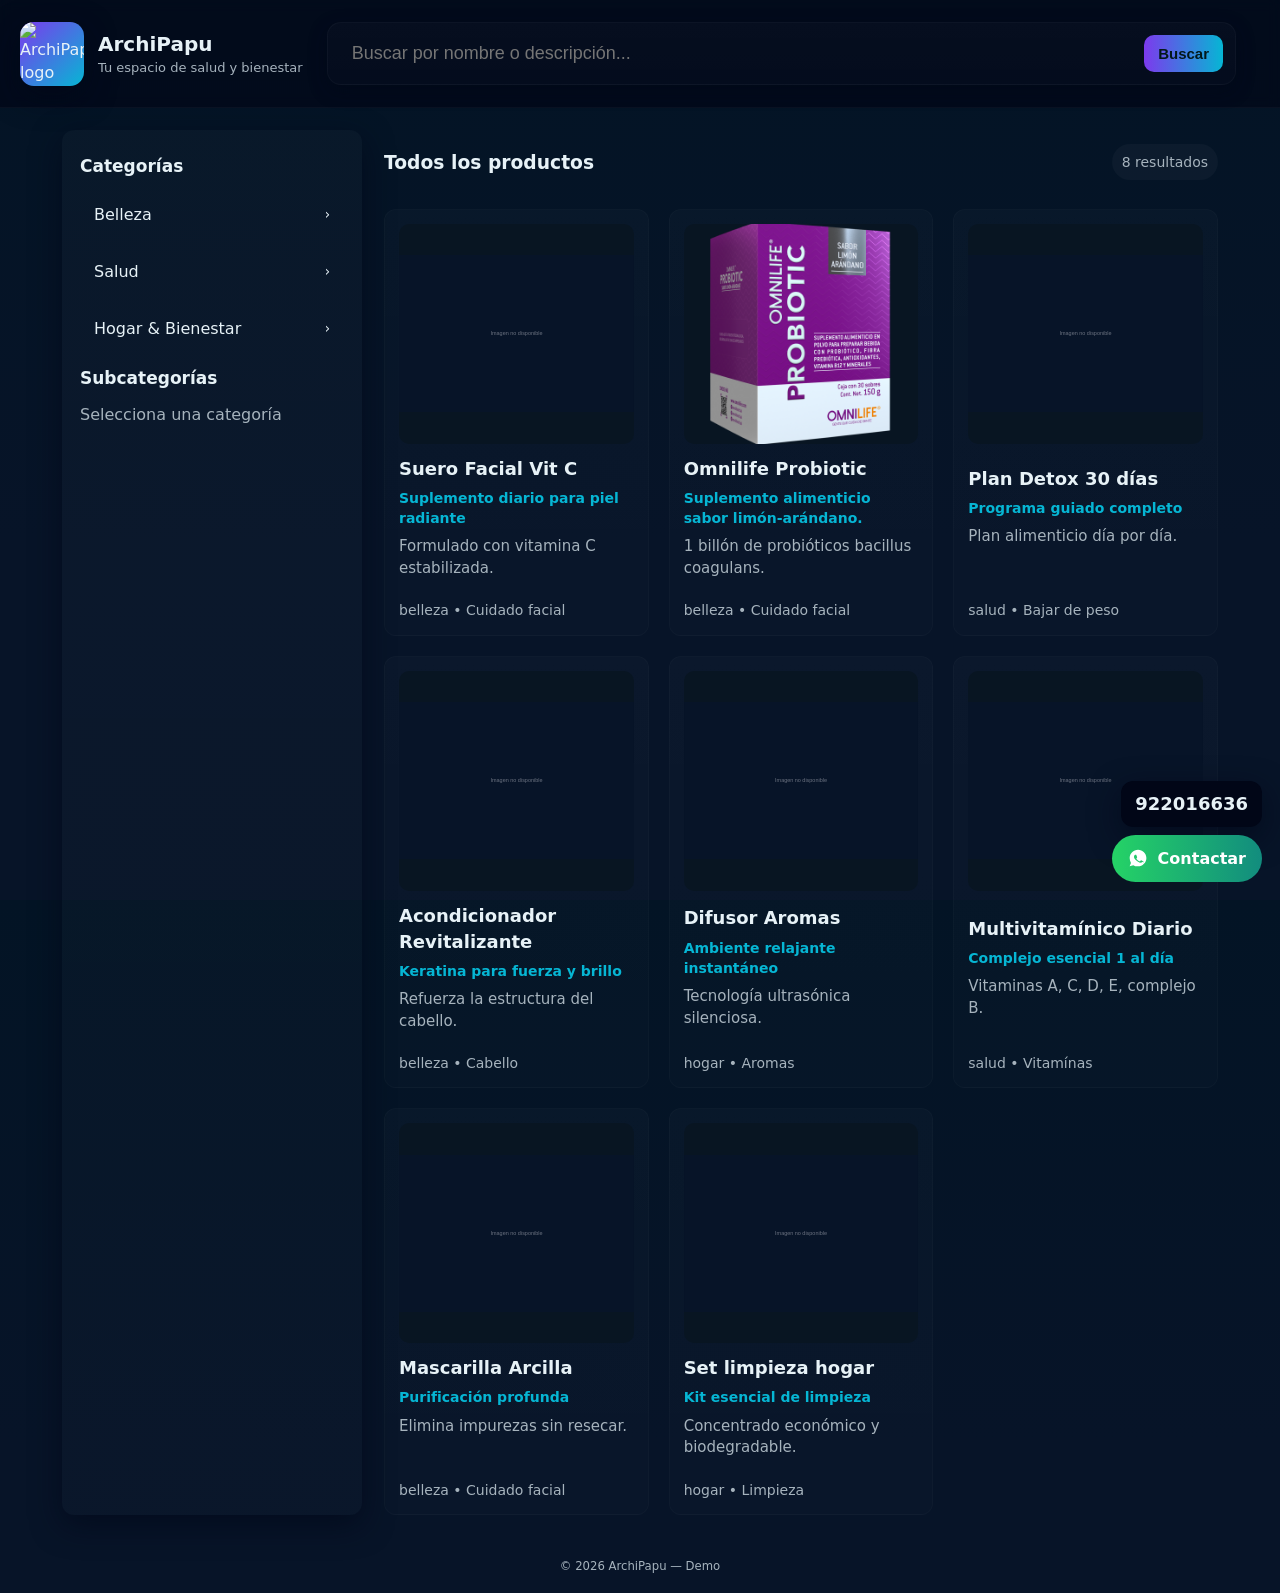
==== commit 4399b996: "Add files via upload" ====
--- a/ArchiPapu.html
+++ b/ArchiPapu.html
@@ -3,8 +3,8 @@
 <head>
   <meta charset="utf-8" />
   <meta name="viewport" content="width=device-width,initial-scale=1" />
-  <title>ArchiSaludable — Catálogo</title>
-  <meta name="description" content="ArchiSaludable - Productos de salud y bienestar" />
+  <title>ArchiPapu — Catálogo</title>
+  <meta name="description" content="ArchiPapu - Productos de salud y bienestar" />
   <style>
     :root{
       --bg:#031425;
@@ -224,7 +224,6 @@
     .contenido-list{margin-top:8px; padding-left:18px; color:var(--muted); font-size:15px; line-height:1.5}
 
     /* Prevent background scroll when modal is open (class toggled via JS) */
-    /* NOTE: removed touch-action:none to allow touch scrolling INSIDE modal overlay on mobile devices */
     body.modal-open{overflow:hidden;}
 
     /* WhatsApp floating */
@@ -251,9 +250,9 @@
   <header class="hero" role="banner">
     <div class="brand">
       <!-- replace logo-placeholder.png by your image later -->
-      <img class="logo" id="siteLogo" src="logo-placeholder.png" alt="ArchiSaludable logo">
+      <img class="logo" id="siteLogo" src="logo-placeholder.png" alt="ArchiPapu logo">
       <div>
-        <p class="site-title" id="siteTitle">ArchiSaludable</p>
+        <p class="site-title" id="siteTitle">ArchiPapu</p>
         <p class="site-sub" id="siteLead">Tu espacio de salud y bienestar</p>
       </div>
     </div>
@@ -293,7 +292,7 @@
   </main>
 
   <footer>
-    <small>© <span id="year"></span> ArchiSaludable — Demo</small>
+    <small>© <span id="year"></span> ArchiPapu — Demo</small>
   </footer>
 
   <!-- Modal de detalle -->
@@ -356,11 +355,13 @@
 
   <script>
     /**************************************************************************
-     * ArchiSaludable UPD v6:
-     * - Replaces local video with embedded YouTube player (inline, no redirect).
-     * - cc_load_policy=1 is used to show captions if available; cc_lang_pref=es is set as preference.
-     * - On modal close the iframe src is cleared to stop playback.
-     * - Preservation of images and previous features ensured.
+     * ArchiPapu UPD:
+     * - Nombre: ArchiPapu (título y branding)
+     * - Prioriza modal/video sobre música de fondo:
+     *    * Al entrar a un video (YouTube o local) la música baja suavemente y luego se pausa.
+     *    * Al salir del video (o cambiar a imagen) la música reanuda con un fade-in suave
+     *      solo si fue pausada por el video y si previamente estaba en reproducción.
+     * - Se respetan pausas manuales del usuario (si el usuario pausó la música, no se reanuda).
      **************************************************************************/
 
     const PLACEHOLDER_SVG = 'data:image/svg+xml;utf8,' + encodeURIComponent(
@@ -378,13 +379,11 @@
     }
     function isYouTubeUrl(url){
       if(!url) return false;
-      // accept youtu.be short links and youtube.com/watch/embed/v/ links
       const m = url.match(/(?:youtu\.be\/|youtube\.com\/(?:watch\?v=|embed\/|v\/))([A-Za-z0-9_-]{11})/);
       return m ? m[1] : false;
     }
     function getYouTubeThumbnail(id){ return `https://img.youtube.com/vi/${id}/hqdefault.jpg`; }
     function getYouTubeEmbedUrl(id){
-      // enablejsapi=1 so JS can control (we clear src on close), cc_load_policy=1 to request captions, cc_lang_pref=es preferred
       return `https://www.youtube.com/embed/${id}?rel=0&modestbranding=1&enablejsapi=1&cc_load_policy=1&cc_lang_pref=es`;
     }
     function getMediaPreviewSrc(src){
@@ -462,9 +461,8 @@
           cat:'belleza',
           sub:'Cuidado facial',
           images:[
-            'Probiotic_OMNILIFE_6724761.PNG',
-            'Probiotic_OMNILIFE_caja_sobre.PNG',
-            // <-- vídeo de YouTube (se reproduce inline en el modal)
+            'Probiotic_OMNILIFE_6724761.png',
+            'Probiotic_OMNILIFE_caja_sobre.png',
             'https://youtu.be/rSHir4Kf9SE'
           ]
         },
@@ -600,11 +598,19 @@
     let musicStarted = false;
     let currentTrackIdx = 0;
 
+    // flags to manage resume only-if-paused-by-video
+    let pausedBackgroundByVideo = false;
+    let backgroundWasPlayingBeforeVideo = false;
+    let backgroundOriginalVolume = 0.6;
+    let fadeTimer = null; // used to clear fade intervals
+
     function playTrackAt(index){
       if(index < 0 || index >= musicTracks.length) index = 0;
       currentTrackIdx = index;
       audio.src = musicTracks[index].url;
       audio.load();
+      // keep original volume variable updated
+      backgroundOriginalVolume = audio.volume;
       audio.play().catch(()=>{ /* se iniciará con interacción del usuario si el navegador lo bloquea */ });
     }
 
@@ -626,6 +632,108 @@
       if(musicStarted) return;
       startPlaylistRandomFirst();
     }, {once:true, capture:true});
+
+    // --- Fade helpers (promesas para encadenar) ---
+    function clearFade(){
+      if(fadeTimer){ clearInterval(fadeTimer); fadeTimer = null; }
+    }
+
+    function fadeOutBackground(duration = 600){
+      return new Promise((resolve) => {
+        try{
+          clearFade();
+          if(!audio) return resolve();
+          const startVol = parseFloat((audio.volume || 0).toFixed(3));
+          if(startVol <= 0.0001){ audio.volume = 0; return resolve(); }
+          const stepMs = 60;
+          const steps = Math.max(1, Math.round(duration / stepMs));
+          const delta = startVol / steps;
+          let currentStep = 0;
+          fadeTimer = setInterval(() => {
+            currentStep++;
+            const newVol = Math.max(0, startVol - delta * currentStep);
+            audio.volume = parseFloat(newVol.toFixed(3));
+            if(currentStep >= steps){
+              clearFade();
+              audio.volume = 0;
+              resolve();
+            }
+          }, stepMs);
+        }catch(e){ clearFade(); resolve(); }
+      });
+    }
+
+    function fadeInBackground(targetVol = 0.6, duration = 600){
+      return new Promise((resolve) => {
+        try{
+          clearFade();
+          if(!audio) return resolve();
+          const stepMs = 60;
+          const steps = Math.max(1, Math.round(duration / stepMs));
+          const startVol = parseFloat((audio.volume || 0).toFixed(3));
+          const delta = (targetVol - startVol) / steps;
+          let currentStep = 0;
+          fadeTimer = setInterval(() => {
+            currentStep++;
+            let newVol = startVol + delta * currentStep;
+            newVol = Math.min(targetVol, Math.max(0, newVol));
+            audio.volume = parseFloat(newVol.toFixed(3));
+            if(currentStep >= steps){
+              clearFade();
+              audio.volume = parseFloat(targetVol.toFixed(3));
+              resolve();
+            }
+          }, stepMs);
+        }catch(e){ clearFade(); resolve(); }
+      });
+    }
+
+    // --- Functions to pause/resume background music around modal video (with fades) ---
+    async function pauseBackgroundMusicForVideo(){
+      // Pause the background music only if it's currently playing.
+      try{
+        if(!audio) return;
+        if(!audio.paused){
+          backgroundWasPlayingBeforeVideo = true;
+          // store the original volume to restore later
+          backgroundOriginalVolume = audio.volume || 0.6;
+          // fade out, then pause
+          await fadeOutBackground(600);
+          try{ audio.pause(); }catch(e){}
+          pausedBackgroundByVideo = true;
+        } else {
+          // audio already paused by user; don't mark as paused by video
+          backgroundWasPlayingBeforeVideo = false;
+          pausedBackgroundByVideo = false;
+        }
+      }catch(e){
+        backgroundWasPlayingBeforeVideo = false;
+        pausedBackgroundByVideo = false;
+      }
+    }
+
+    async function resumeBackgroundMusicAfterVideo(){
+      // Re-enable only if we paused it for the video and it was playing before the video
+      try{
+        if(pausedBackgroundByVideo && backgroundWasPlayingBeforeVideo){
+          // start playing if needed, set volume to 0 and fade in to original
+          try{
+            // set volume to 0 before starting to avoid a pop (some browsers will enforce user gesture)
+            audio.volume = 0;
+            const playPromise = audio.play();
+            // attempt to play; if rejected, still attempt fade-in but it won't be audible until allowed
+            if(playPromise && typeof playPromise.then === 'function'){
+              await playPromise.catch(()=>{ /* ignore */ });
+            }
+            await fadeInBackground(backgroundOriginalVolume, 600);
+          }catch(e){
+            /* ignore play/fade errors */
+          }
+        }
+      }catch(e){}
+      pausedBackgroundByVideo = false;
+      backgroundWasPlayingBeforeVideo = false;
+    }
 
     // --- DOM helpers ---
     const $ = s => document.querySelector(s);
@@ -767,24 +875,30 @@
     function setModalMedia(src){
       clearAllMedia();
       if(!src){
+        // switching to non-media (or nothing) — resume music if paused by video
+        resumeBackgroundMusicAfterVideo();
         modalImage.src = PLACEHOLDER_SVG;
         modalImage.style.display = 'block';
         return;
       }
       const ytId = isYouTubeUrl(src);
       if(ytId){
-        // show iframe with subtitles requested (cc_load_policy=1) and cc_lang_pref=es
+        // we are switching to a YouTube video -> prioritize/pause background music (with fade)
+        pauseBackgroundMusicForVideo();
         modalYoutube.src = getYouTubeEmbedUrl(ytId);
         modalYoutube.style.display = 'block';
         return;
       }
       if(isVideoFile(src)){
+        // local video file -> pause background music (with fade)
+        pauseBackgroundMusicForVideo();
         modalVideo.src = src;
         modalVideo.style.display = 'block';
         modalVideo.currentTime = 0;
         return;
       }
-      // image
+      // image -> resume background music if it was paused by video
+      resumeBackgroundMusicAfterVideo();
       const tmp = new Image();
       tmp.onload = () => { modalImage.src = src; modalImage.style.display = 'block'; };
       tmp.onerror = () => { modalImage.src = PLACEHOLDER_SVG; modalImage.style.display = 'block'; };
@@ -847,7 +961,6 @@
       modalThumbs.innerHTML = '';
       if(p.images && p.images.length){
         p.images.forEach((src, i) => {
-          // if it's a YouTube link, show thumbnail image; if it's a local video file show a small video element as thumb
           const yt = isYouTubeUrl(src);
           if(isVideoFile(src)){
             const vid = document.createElement('video');
@@ -882,7 +995,7 @@
             modalThumbs.appendChild(im);
           }
         });
-        // set first media
+        // set first media (this will automatically pause background if first is a video)
         setModalMedia(p.images[0]);
       } else {
         setModalMedia('');
@@ -913,6 +1026,9 @@
       document.body.classList.remove('modal-open');
       modalImage.src = '';
       modalThumbs.innerHTML = '';
+
+      // resume background music if we had paused it for the video (with fade)
+      resumeBackgroundMusicAfterVideo();
     }
 
     // image click toggles zoom (desktop/mobile)
@@ -993,7 +1109,18 @@
     init();
 
     // expose for debugging
-    window._archi = { DATA, state, applyFilters, openModal, closeModal, isYouTubeUrl };
+    window._archi = {
+      DATA,
+      state,
+      applyFilters,
+      openModal,
+      closeModal,
+      isYouTubeUrl,
+      pauseBackgroundMusicForVideo,
+      resumeBackgroundMusicAfterVideo,
+      fadeInBackground,
+      fadeOutBackground
+    };
 
   </script>
 </body>
